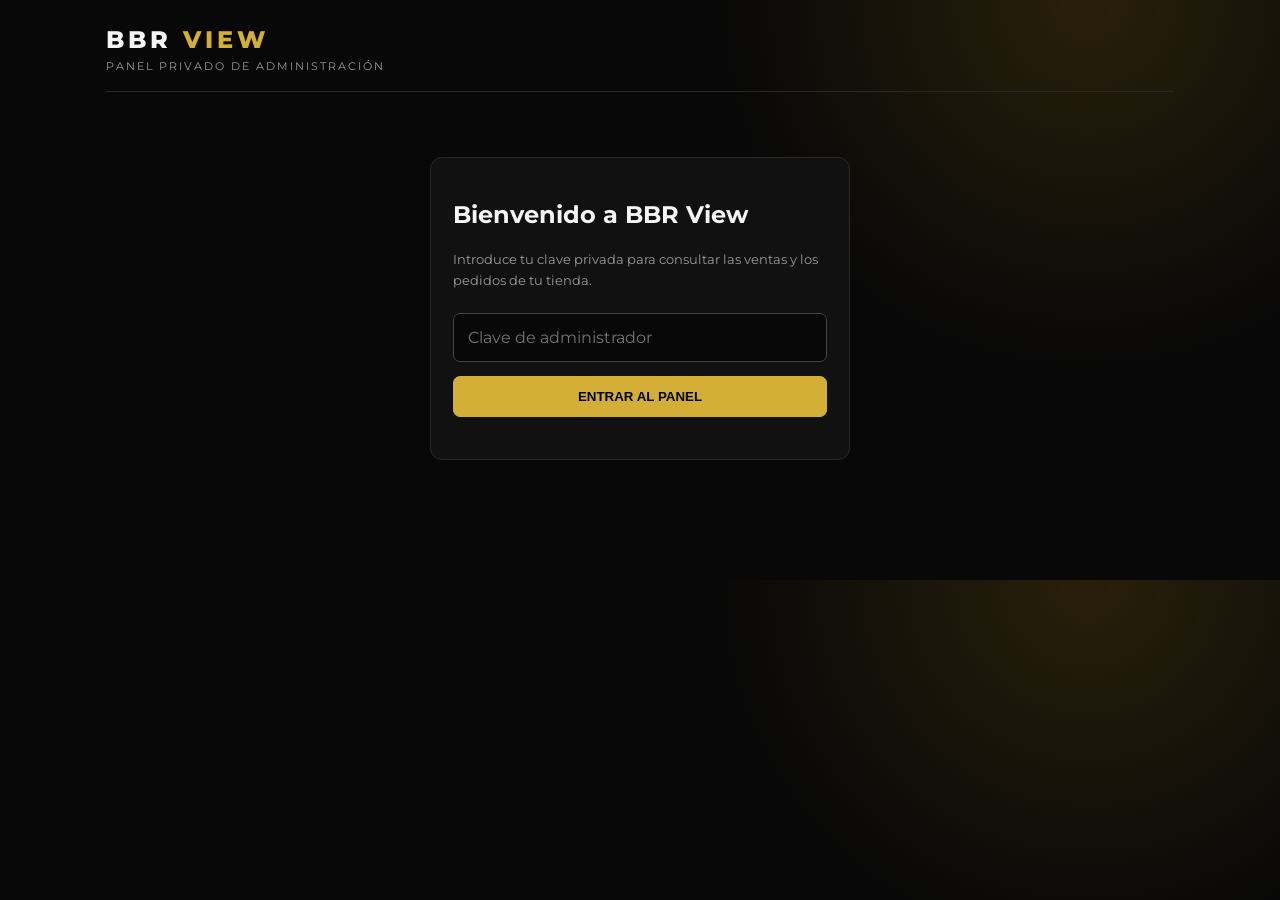
==== admin.html @ a51aa152 "Create private BBR View admin dashboard" ====
<!doctype html><html lang="es"><head><meta charset="utf-8"><meta name="viewport" content="width=device-width,initial-scale=1"><title>BBR View</title><meta name="robots" content="noindex,nofollow"><link href="https://fonts.googleapis.com/css2?family=Montserrat:wght@400;600;700;800&display=swap" rel="stylesheet"><style>
:root{--gold:#d4af37;--bg:#080808;--line:#292929;--muted:#999}*{box-sizing:border-box}body{margin:0;background:radial-gradient(circle at 85% 0%,#29200b,transparent 30%),var(--bg);color:#f5f5f5;font-family:Montserrat,Arial,sans-serif}.wrap{max-width:1100px;margin:auto;padding:25px 16px 55px}.top{display:flex;justify-content:space-between;align-items:center;border-bottom:1px solid var(--line);padding-bottom:18px}.brand{font-size:24px;font-weight:800;letter-spacing:4px}.brand span,.gold{color:var(--gold)}.tag,.muted{color:var(--muted);font-size:11px}.tag{letter-spacing:2px;margin-top:5px}button{background:var(--gold);border:1px solid var(--gold);border-radius:7px;padding:12px 16px;font-weight:800;cursor:pointer}.ghost{background:transparent;color:var(--gold)}h1{font-size:32px;margin:30px 0 7px}.login,.card,.table{background:#111;border:1px solid var(--line);border-radius:12px}.login{max-width:420px;margin:65px auto;padding:22px}.login p{color:var(--muted);font-size:13px;line-height:1.6}input{width:100%;padding:14px;background:#080808;color:white;border:1px solid #444;border-radius:7px;margin:10px 0 14px;font:inherit}.error{color:#ff8888;font-size:12px;min-height:20px}.grid{display:grid;grid-template-columns:repeat(4,1fr);gap:13px;margin:22px 0}.card{padding:18px}.label{font-size:10px;color:var(--muted);letter-spacing:1px}.value{font-size:clamp(22px,4vw,32px);font-weight:800;margin-top:12px}.head{display:flex;justify-content:space-between;align-items:center;margin:32px 0 14px}.head h2{font-size:18px}.table{overflow:auto}table{width:100%;min-width:650px;border-collapse:collapse}th,td{text-align:left;padding:13px;border-bottom:1px solid var(--line);font-size:12px}th{color:var(--gold);font-size:10px}.status{color:#63c78a;font-weight:700}#dash{display:none}.foot{text-align:center;color:#777;font-size:11px;margin-top:30px}@media(max-width:650px){.grid{grid-template-columns:repeat(2,1fr)}h1{font-size:27px}.card{padding:14px}.top button{font-size:10px}}
</style></head><body><main class="wrap"><header class="top"><div><div class="brand">BBR <span>VIEW</span></div><div class="tag">PANEL PRIVADO DE ADMINISTRACIÓN</div></div><button id="out" class="ghost" hidden>CERRAR SESIÓN</button></header>
<section id="login" class="login"><h2>Bienvenido a BBR View</h2><p>Introduce tu clave privada para consultar las ventas y los pedidos de tu tienda.</p><input id="pin" type="password" placeholder="Clave de administrador"><button id="enter" style="width:100%">ENTRAR AL PANEL</button><div id="err" class="error"></div></section>
<section id="dash"><h1>Resumen general</h1><p class="muted">Actividad de tu tienda BBR · Actualiza para consultar los últimos datos.</p><div class="grid"><div class="card"><div class="label">VENTAS GENERADAS</div><div id="revenue" class="value gold">—</div></div><div class="card"><div class="label">PEDIDOS REALIZADOS</div><div id="orders" class="value">—</div></div><div class="card"><div class="label">CLIENTES</div><div id="clients" class="value">—</div></div><div class="card"><div class="label">POR GESTIONAR</div><div id="pending" class="value">—</div></div></div><div class="head"><h2>Pedidos recientes</h2><button id="refresh" class="ghost">ACTUALIZAR</button></div><div class="table"><table><thead><tr><th>FECHA / CÓDIGO</th><th>CLIENTE</th><th>PRODUCTO</th><th>UNIDADES</th><th>TOTAL</th><th>ESTADO</th></tr></thead><tbody id="rows"></tbody></table></div><div class="foot">BBR · Soluciones inteligentes. Una vida mejor. 🇬🇶</div></section></main>
<script>
const API='https://script.google.com/macros/s/AKfycbzB5B_RkVLstaF6SQ74WMmVae53P4TRMBO4xQ9oB3JIGYcxeHhRrD5Bqc1YK6l3I5fLfQ/exec';const $=id=>document.getElementById(id);let pin='';const money=n=>Number(n||0).toLocaleString('es-ES')+' XAF';function safe(v){return String(v??'').replace(/[&<>"']/g,c=>({'&':'&amp;','<':'&lt;','>':'&gt;','"':'&quot;',"'":'&#39;'}[c]));}
async function load(){ $('err').textContent='';try{const r=await fetch(API+'?action=stats&pin='+encodeURIComponent(pin));const d=await r.json();if(!d.ok)throw Error(d.error||'No se pudieron cargar los datos.');$('login').hidden=true;$('dash').style.display='block';$('out').hidden=false;$('revenue').textContent=money(d.metrics.revenue);$('orders').textContent=d.metrics.orders;$('clients').textContent=d.metrics.clients;$('pending').textContent=d.metrics.pending;$('rows').innerHTML=d.recent.length?d.recent.map(o=>'<tr><td>'+safe(o.date)+'<br><small>'+safe(o.id)+'</small></td><td>'+safe(o.customer)+'</td><td>'+safe(o.products)+'</td><td>'+safe(o.quantity)+'</td><td class="gold">'+money(o.total)+'</td><td class="status">'+safe(o.status)+'</td></tr>').join(''):'<tr><td colspan="6">Todavía no hay pedidos registrados.</td></tr>';}catch(e){$('err').textContent=e.message;$('dash').style.display='none';$('login').hidden=false;}}
$('enter').onclick=()=>{pin=$('pin').value.trim();if(pin)load();else $('err').textContent='Escribe tu clave.'};$('pin').addEventListener('keydown',e=>{if(e.key==='Enter')$('enter').click()});$('refresh').onclick=load;$('out').onclick=()=>{pin='';$('pin').value='';$('dash').style.display='none';$('login').hidden=false;$('out').hidden=true;};
</script></body></html>
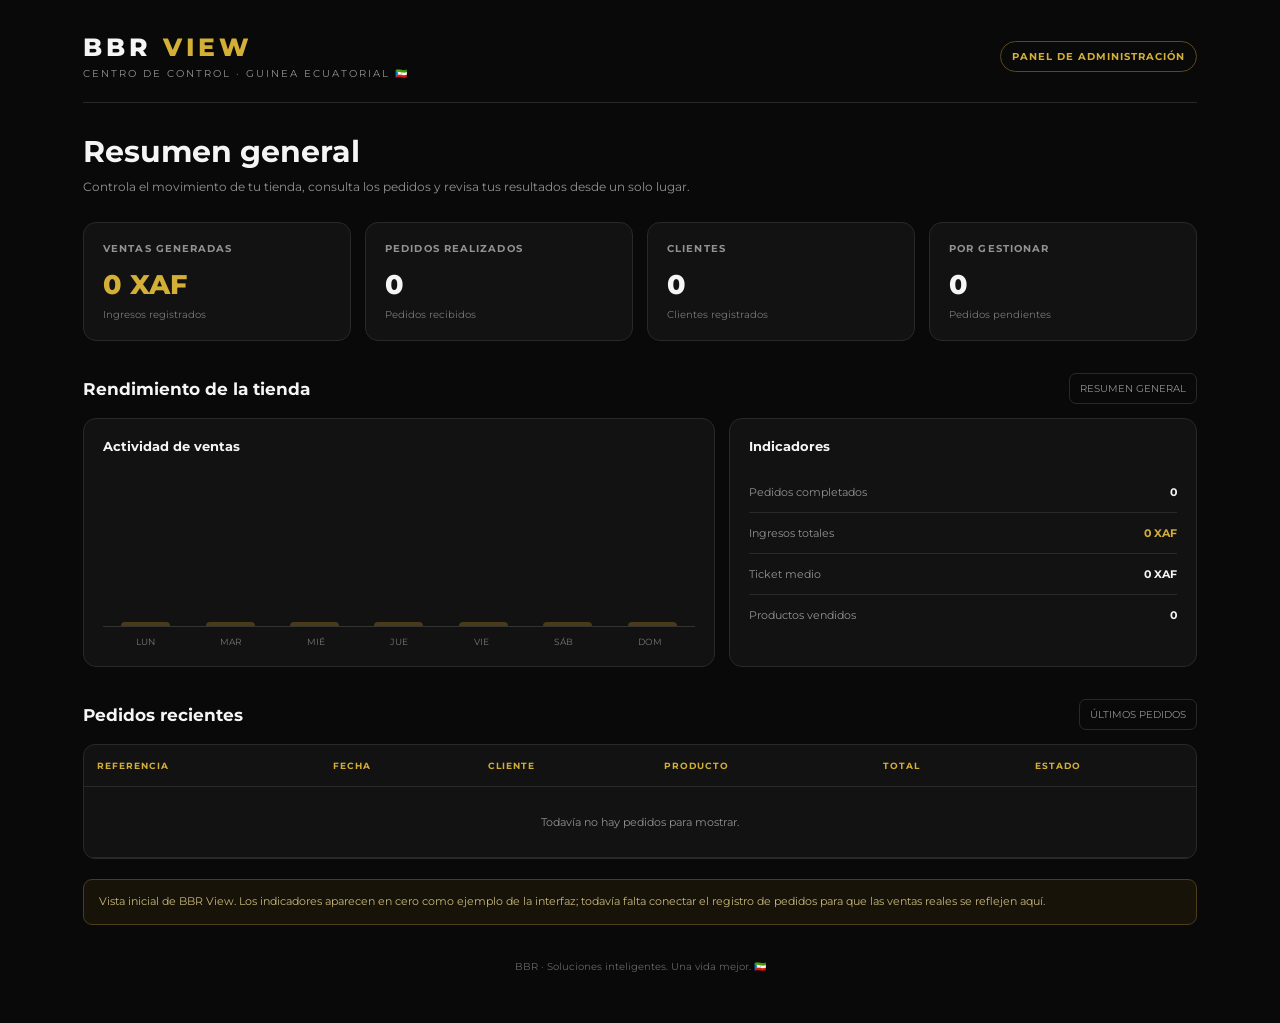
==== commit 86e54941: "Create standalone BBR View dashboard interface" ====
--- a/admin.html
+++ b/admin.html
@@ -1,10 +1,43 @@
-<!doctype html><html lang="es"><head><meta charset="utf-8"><meta name="viewport" content="width=device-width,initial-scale=1"><title>BBR View</title><meta name="robots" content="noindex,nofollow"><link href="https://fonts.googleapis.com/css2?family=Montserrat:wght@400;600;700;800&display=swap" rel="stylesheet"><style>
-:root{--gold:#d4af37;--bg:#080808;--line:#292929;--muted:#999}*{box-sizing:border-box}body{margin:0;background:radial-gradient(circle at 85% 0%,#29200b,transparent 30%),var(--bg);color:#f5f5f5;font-family:Montserrat,Arial,sans-serif}.wrap{max-width:1100px;margin:auto;padding:25px 16px 55px}.top{display:flex;justify-content:space-between;align-items:center;border-bottom:1px solid var(--line);padding-bottom:18px}.brand{font-size:24px;font-weight:800;letter-spacing:4px}.brand span,.gold{color:var(--gold)}.tag,.muted{color:var(--muted);font-size:11px}.tag{letter-spacing:2px;margin-top:5px}button{background:var(--gold);border:1px solid var(--gold);border-radius:7px;padding:12px 16px;font-weight:800;cursor:pointer}.ghost{background:transparent;color:var(--gold)}h1{font-size:32px;margin:30px 0 7px}.login,.card,.table{background:#111;border:1px solid var(--line);border-radius:12px}.login{max-width:420px;margin:65px auto;padding:22px}.login p{color:var(--muted);font-size:13px;line-height:1.6}input{width:100%;padding:14px;background:#080808;color:white;border:1px solid #444;border-radius:7px;margin:10px 0 14px;font:inherit}.error{color:#ff8888;font-size:12px;min-height:20px}.grid{display:grid;grid-template-columns:repeat(4,1fr);gap:13px;margin:22px 0}.card{padding:18px}.label{font-size:10px;color:var(--muted);letter-spacing:1px}.value{font-size:clamp(22px,4vw,32px);font-weight:800;margin-top:12px}.head{display:flex;justify-content:space-between;align-items:center;margin:32px 0 14px}.head h2{font-size:18px}.table{overflow:auto}table{width:100%;min-width:650px;border-collapse:collapse}th,td{text-align:left;padding:13px;border-bottom:1px solid var(--line);font-size:12px}th{color:var(--gold);font-size:10px}.status{color:#63c78a;font-weight:700}#dash{display:none}.foot{text-align:center;color:#777;font-size:11px;margin-top:30px}@media(max-width:650px){.grid{grid-template-columns:repeat(2,1fr)}h1{font-size:27px}.card{padding:14px}.top button{font-size:10px}}
-</style></head><body><main class="wrap"><header class="top"><div><div class="brand">BBR <span>VIEW</span></div><div class="tag">PANEL PRIVADO DE ADMINISTRACIÓN</div></div><button id="out" class="ghost" hidden>CERRAR SESIÓN</button></header>
-<section id="login" class="login"><h2>Bienvenido a BBR View</h2><p>Introduce tu clave privada para consultar las ventas y los pedidos de tu tienda.</p><input id="pin" type="password" placeholder="Clave de administrador"><button id="enter" style="width:100%">ENTRAR AL PANEL</button><div id="err" class="error"></div></section>
-<section id="dash"><h1>Resumen general</h1><p class="muted">Actividad de tu tienda BBR · Actualiza para consultar los últimos datos.</p><div class="grid"><div class="card"><div class="label">VENTAS GENERADAS</div><div id="revenue" class="value gold">—</div></div><div class="card"><div class="label">PEDIDOS REALIZADOS</div><div id="orders" class="value">—</div></div><div class="card"><div class="label">CLIENTES</div><div id="clients" class="value">—</div></div><div class="card"><div class="label">POR GESTIONAR</div><div id="pending" class="value">—</div></div></div><div class="head"><h2>Pedidos recientes</h2><button id="refresh" class="ghost">ACTUALIZAR</button></div><div class="table"><table><thead><tr><th>FECHA / CÓDIGO</th><th>CLIENTE</th><th>PRODUCTO</th><th>UNIDADES</th><th>TOTAL</th><th>ESTADO</th></tr></thead><tbody id="rows"></tbody></table></div><div class="foot">BBR · Soluciones inteligentes. Una vida mejor. 🇬🇶</div></section></main>
-<script>
-const API='https://script.google.com/macros/s/AKfycbzB5B_RkVLstaF6SQ74WMmVae53P4TRMBO4xQ9oB3JIGYcxeHhRrD5Bqc1YK6l3I5fLfQ/exec';const $=id=>document.getElementById(id);let pin='';const money=n=>Number(n||0).toLocaleString('es-ES')+' XAF';function safe(v){return String(v??'').replace(/[&<>"']/g,c=>({'&':'&amp;','<':'&lt;','>':'&gt;','"':'&quot;',"'":'&#39;'}[c]));}
-async function load(){ $('err').textContent='';try{const r=await fetch(API+'?action=stats&pin='+encodeURIComponent(pin));const d=await r.json();if(!d.ok)throw Error(d.error||'No se pudieron cargar los datos.');$('login').hidden=true;$('dash').style.display='block';$('out').hidden=false;$('revenue').textContent=money(d.metrics.revenue);$('orders').textContent=d.metrics.orders;$('clients').textContent=d.metrics.clients;$('pending').textContent=d.metrics.pending;$('rows').innerHTML=d.recent.length?d.recent.map(o=>'<tr><td>'+safe(o.date)+'<br><small>'+safe(o.id)+'</small></td><td>'+safe(o.customer)+'</td><td>'+safe(o.products)+'</td><td>'+safe(o.quantity)+'</td><td class="gold">'+money(o.total)+'</td><td class="status">'+safe(o.status)+'</td></tr>').join(''):'<tr><td colspan="6">Todavía no hay pedidos registrados.</td></tr>';}catch(e){$('err').textContent=e.message;$('dash').style.display='none';$('login').hidden=false;}}
-$('enter').onclick=()=>{pin=$('pin').value.trim();if(pin)load();else $('err').textContent='Escribe tu clave.'};$('pin').addEventListener('keydown',e=>{if(e.key==='Enter')$('enter').click()});$('refresh').onclick=load;$('out').onclick=()=>{pin='';$('pin').value='';$('dash').style.display='none';$('login').hidden=false;$('out').hidden=true;};
-</script></body></html>+<!doctype html>
+<html lang="es">
+<head>
+<meta charset="utf-8"><meta name="viewport" content="width=device-width,initial-scale=1">
+<title>BBR View | Panel de control</title><meta name="robots" content="noindex,nofollow">
+<link href="https://fonts.googleapis.com/css2?family=Montserrat:wght@400;500;600;700;800&display=swap" rel="stylesheet">
+<style>
+:root{--gold:#d4af37;--bg:#090909;--panel:#121212;--line:#292929;--muted:#929292;--white:#f5f5f5}
+*{box-sizing:border-box}body{margin:0;background:var(--bg);color:var(--white);font-family:Montserrat,Arial,sans-serif}
+.wrap{max-width:1150px;margin:auto;padding:24px 18px 50px}.top{display:flex;align-items:center;justify-content:space-between;padding:8px 0 22px;border-bottom:1px solid var(--line)}
+.logo{font-size:25px;font-weight:800;letter-spacing:4px}.logo span,.gold{color:var(--gold)}.sub{font-size:10px;color:var(--muted);letter-spacing:2px;margin-top:5px}
+.badge{border:1px solid #59491b;color:var(--gold);padding:8px 11px;border-radius:30px;font-size:10px;font-weight:700;letter-spacing:1px}
+h1{font-size:30px;margin:30px 0 7px}.intro{font-size:12px;color:var(--muted);line-height:1.7;margin:0}
+.grid{display:grid;grid-template-columns:repeat(4,1fr);gap:14px;margin:25px 0}.card,.panel{background:var(--panel);border:1px solid var(--line);border-radius:13px}
+.card{padding:19px}.label{font-size:10px;color:var(--muted);letter-spacing:1.1px;font-weight:700}.number{font-size:27px;font-weight:800;margin:13px 0 7px}.hint{font-size:10px;color:#777}
+.section{display:flex;align-items:center;justify-content:space-between;margin:32px 0 14px}.section h2{font-size:17px;margin:0}.period{font-size:10px;color:var(--muted);border:1px solid var(--line);padding:8px 10px;border-radius:7px}
+.content{display:grid;grid-template-columns:1.35fr 1fr;gap:14px}.panel{padding:19px}.panel h3{font-size:13px;margin:0 0 18px}
+.chart{height:155px;display:flex;align-items:end;gap:9px;border-bottom:1px solid #333;padding:0 5px}.barwrap{flex:1;height:100%;display:flex;align-items:end;justify-content:center}.bar{width:65%;height:4px;background:#493b18;border-radius:5px 5px 0 0}.days{display:flex;justify-content:space-around;color:#777;font-size:9px;margin-top:9px}
+.metricline{display:flex;justify-content:space-between;padding:13px 0;border-bottom:1px solid var(--line);font-size:11px}.metricline:last-child{border:0}.metricline span:first-child{color:var(--muted)}
+.tablebox{overflow:auto;border:1px solid var(--line);border-radius:12px;background:var(--panel)}table{width:100%;border-collapse:collapse;min-width:600px}th,td{text-align:left;padding:15px 13px;border-bottom:1px solid var(--line);font-size:11px}th{color:var(--gold);font-size:9px;letter-spacing:1px}td{color:#ddd}.empty{text-align:center;color:var(--muted);padding:28px}
+.notice{margin-top:20px;padding:13px 15px;border:1px solid #4b3d1b;background:#171309;border-radius:9px;color:#c9b77c;font-size:11px;line-height:1.6}
+footer{text-align:center;color:#666;font-size:10px;margin-top:35px}
+@media(max-width:700px){.grid{grid-template-columns:repeat(2,1fr);gap:10px}.card{padding:14px}.number{font-size:22px}h1{font-size:25px}.content{grid-template-columns:1fr}.badge{font-size:8px}.wrap{padding:18px 13px 35px}}
+</style></head>
+<body><main class="wrap">
+<header class="top"><div><div class="logo">BBR <span>VIEW</span></div><div class="sub">CENTRO DE CONTROL · GUINEA ECUATORIAL 🇬🇶</div></div><div class="badge">PANEL DE ADMINISTRACIÓN</div></header>
+<h1>Resumen general</h1><p class="intro">Controla el movimiento de tu tienda, consulta los pedidos y revisa tus resultados desde un solo lugar.</p>
+<section class="grid">
+<div class="card"><div class="label">VENTAS GENERADAS</div><div class="number gold">0 XAF</div><div class="hint">Ingresos registrados</div></div>
+<div class="card"><div class="label">PEDIDOS REALIZADOS</div><div class="number">0</div><div class="hint">Pedidos recibidos</div></div>
+<div class="card"><div class="label">CLIENTES</div><div class="number">0</div><div class="hint">Clientes registrados</div></div>
+<div class="card"><div class="label">POR GESTIONAR</div><div class="number">0</div><div class="hint">Pedidos pendientes</div></div>
+</section>
+<div class="section"><h2>Rendimiento de la tienda</h2><div class="period">RESUMEN GENERAL</div></div>
+<section class="content">
+<div class="panel"><h3>Actividad de ventas</h3><div class="chart"><div class="barwrap"><div class="bar"></div></div><div class="barwrap"><div class="bar"></div></div><div class="barwrap"><div class="bar"></div></div><div class="barwrap"><div class="bar"></div></div><div class="barwrap"><div class="bar"></div></div><div class="barwrap"><div class="bar"></div></div><div class="barwrap"><div class="bar"></div></div></div><div class="days"><span>LUN</span><span>MAR</span><span>MIÉ</span><span>JUE</span><span>VIE</span><span>SÁB</span><span>DOM</span></div></div>
+<div class="panel"><h3>Indicadores</h3><div class="metricline"><span>Pedidos completados</span><strong>0</strong></div><div class="metricline"><span>Ingresos totales</span><strong class="gold">0 XAF</strong></div><div class="metricline"><span>Ticket medio</span><strong>0 XAF</strong></div><div class="metricline"><span>Productos vendidos</span><strong>0</strong></div></div>
+</section>
+<div class="section"><h2>Pedidos recientes</h2><div class="period">ÚLTIMOS PEDIDOS</div></div>
+<div class="tablebox"><table><thead><tr><th>REFERENCIA</th><th>FECHA</th><th>CLIENTE</th><th>PRODUCTO</th><th>TOTAL</th><th>ESTADO</th></tr></thead><tbody><tr><td colspan="6" class="empty">Todavía no hay pedidos para mostrar.</td></tr></tbody></table></div>
+<div class="notice">Vista inicial de BBR View. Los indicadores aparecen en cero como ejemplo de la interfaz; todavía falta conectar el registro de pedidos para que las ventas reales se reflejen aquí.</div>
+<footer>BBR · Soluciones inteligentes. Una vida mejor. 🇬🇶</footer>
+</main></body></html>
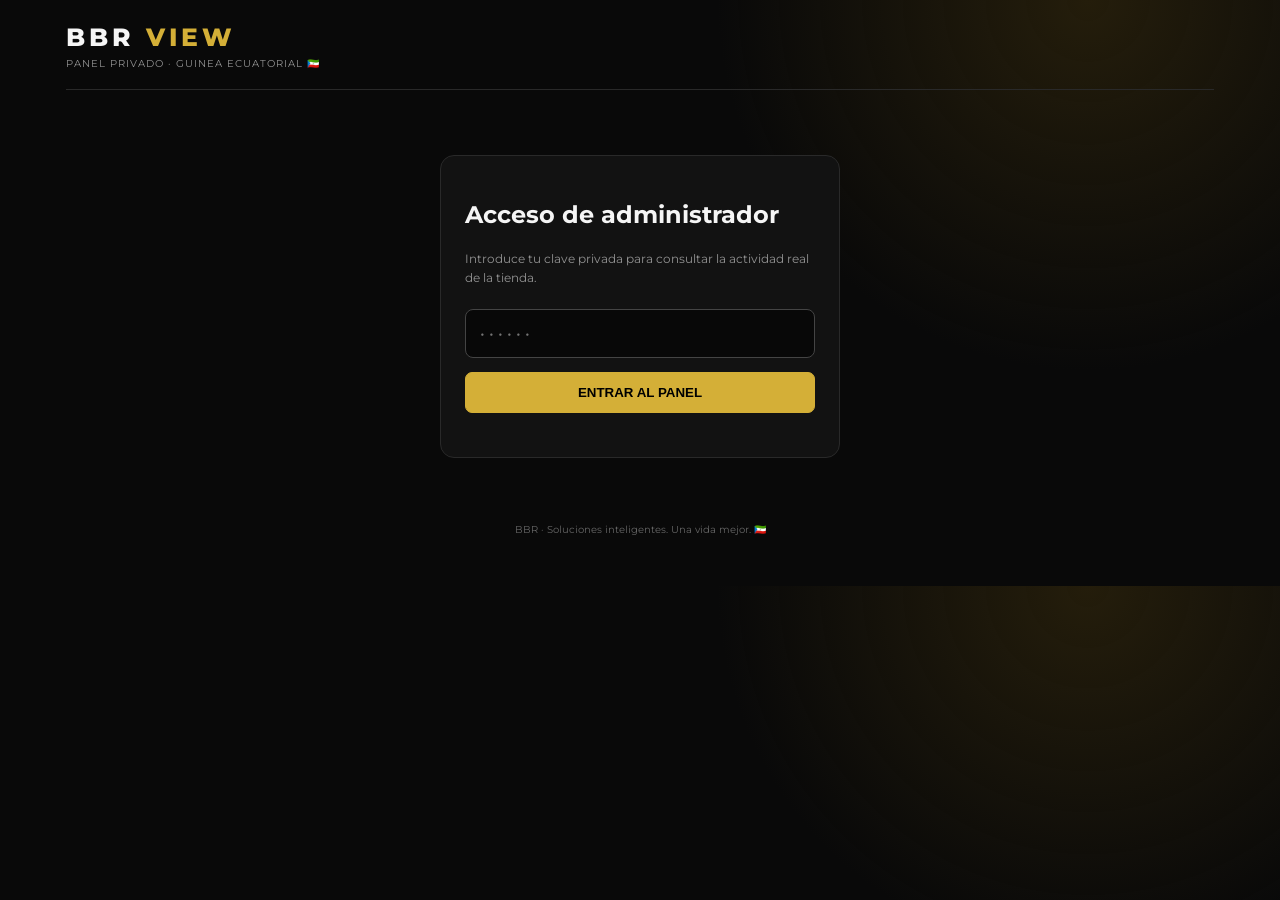
==== commit b23c5a7d: "Build live BBR View analytics dashboard" ====
--- a/admin.html
+++ b/admin.html
@@ -1,43 +1,61 @@
 <!doctype html>
-<html lang="es">
-<head>
-<meta charset="utf-8"><meta name="viewport" content="width=device-width,initial-scale=1">
-<title>BBR View | Panel de control</title><meta name="robots" content="noindex,nofollow">
-<link href="https://fonts.googleapis.com/css2?family=Montserrat:wght@400;500;600;700;800&display=swap" rel="stylesheet">
+<html lang="es"><head><meta charset="utf-8"><meta name="viewport" content="width=device-width,initial-scale=1"><title>BBR View | Panel privado</title><meta name="robots" content="noindex,nofollow"><link href="https://fonts.googleapis.com/css2?family=Montserrat:wght@400;500;600;700;800&display=swap" rel="stylesheet">
 <style>
-:root{--gold:#d4af37;--bg:#090909;--panel:#121212;--line:#292929;--muted:#929292;--white:#f5f5f5}
-*{box-sizing:border-box}body{margin:0;background:var(--bg);color:var(--white);font-family:Montserrat,Arial,sans-serif}
-.wrap{max-width:1150px;margin:auto;padding:24px 18px 50px}.top{display:flex;align-items:center;justify-content:space-between;padding:8px 0 22px;border-bottom:1px solid var(--line)}
-.logo{font-size:25px;font-weight:800;letter-spacing:4px}.logo span,.gold{color:var(--gold)}.sub{font-size:10px;color:var(--muted);letter-spacing:2px;margin-top:5px}
-.badge{border:1px solid #59491b;color:var(--gold);padding:8px 11px;border-radius:30px;font-size:10px;font-weight:700;letter-spacing:1px}
-h1{font-size:30px;margin:30px 0 7px}.intro{font-size:12px;color:var(--muted);line-height:1.7;margin:0}
-.grid{display:grid;grid-template-columns:repeat(4,1fr);gap:14px;margin:25px 0}.card,.panel{background:var(--panel);border:1px solid var(--line);border-radius:13px}
-.card{padding:19px}.label{font-size:10px;color:var(--muted);letter-spacing:1.1px;font-weight:700}.number{font-size:27px;font-weight:800;margin:13px 0 7px}.hint{font-size:10px;color:#777}
-.section{display:flex;align-items:center;justify-content:space-between;margin:32px 0 14px}.section h2{font-size:17px;margin:0}.period{font-size:10px;color:var(--muted);border:1px solid var(--line);padding:8px 10px;border-radius:7px}
-.content{display:grid;grid-template-columns:1.35fr 1fr;gap:14px}.panel{padding:19px}.panel h3{font-size:13px;margin:0 0 18px}
-.chart{height:155px;display:flex;align-items:end;gap:9px;border-bottom:1px solid #333;padding:0 5px}.barwrap{flex:1;height:100%;display:flex;align-items:end;justify-content:center}.bar{width:65%;height:4px;background:#493b18;border-radius:5px 5px 0 0}.days{display:flex;justify-content:space-around;color:#777;font-size:9px;margin-top:9px}
-.metricline{display:flex;justify-content:space-between;padding:13px 0;border-bottom:1px solid var(--line);font-size:11px}.metricline:last-child{border:0}.metricline span:first-child{color:var(--muted)}
-.tablebox{overflow:auto;border:1px solid var(--line);border-radius:12px;background:var(--panel)}table{width:100%;border-collapse:collapse;min-width:600px}th,td{text-align:left;padding:15px 13px;border-bottom:1px solid var(--line);font-size:11px}th{color:var(--gold);font-size:9px;letter-spacing:1px}td{color:#ddd}.empty{text-align:center;color:var(--muted);padding:28px}
-.notice{margin-top:20px;padding:13px 15px;border:1px solid #4b3d1b;background:#171309;border-radius:9px;color:#c9b77c;font-size:11px;line-height:1.6}
-footer{text-align:center;color:#666;font-size:10px;margin-top:35px}
-@media(max-width:700px){.grid{grid-template-columns:repeat(2,1fr);gap:10px}.card{padding:14px}.number{font-size:22px}h1{font-size:25px}.content{grid-template-columns:1fr}.badge{font-size:8px}.wrap{padding:18px 13px 35px}}
-</style></head>
-<body><main class="wrap">
-<header class="top"><div><div class="logo">BBR <span>VIEW</span></div><div class="sub">CENTRO DE CONTROL · GUINEA ECUATORIAL 🇬🇶</div></div><div class="badge">PANEL DE ADMINISTRACIÓN</div></header>
-<h1>Resumen general</h1><p class="intro">Controla el movimiento de tu tienda, consulta los pedidos y revisa tus resultados desde un solo lugar.</p>
-<section class="grid">
-<div class="card"><div class="label">VENTAS GENERADAS</div><div class="number gold">0 XAF</div><div class="hint">Ingresos registrados</div></div>
-<div class="card"><div class="label">PEDIDOS REALIZADOS</div><div class="number">0</div><div class="hint">Pedidos recibidos</div></div>
-<div class="card"><div class="label">CLIENTES</div><div class="number">0</div><div class="hint">Clientes registrados</div></div>
-<div class="card"><div class="label">POR GESTIONAR</div><div class="number">0</div><div class="hint">Pedidos pendientes</div></div>
-</section>
-<div class="section"><h2>Rendimiento de la tienda</h2><div class="period">RESUMEN GENERAL</div></div>
-<section class="content">
-<div class="panel"><h3>Actividad de ventas</h3><div class="chart"><div class="barwrap"><div class="bar"></div></div><div class="barwrap"><div class="bar"></div></div><div class="barwrap"><div class="bar"></div></div><div class="barwrap"><div class="bar"></div></div><div class="barwrap"><div class="bar"></div></div><div class="barwrap"><div class="bar"></div></div><div class="barwrap"><div class="bar"></div></div></div><div class="days"><span>LUN</span><span>MAR</span><span>MIÉ</span><span>JUE</span><span>VIE</span><span>SÁB</span><span>DOM</span></div></div>
-<div class="panel"><h3>Indicadores</h3><div class="metricline"><span>Pedidos completados</span><strong>0</strong></div><div class="metricline"><span>Ingresos totales</span><strong class="gold">0 XAF</strong></div><div class="metricline"><span>Ticket medio</span><strong>0 XAF</strong></div><div class="metricline"><span>Productos vendidos</span><strong>0</strong></div></div>
-</section>
-<div class="section"><h2>Pedidos recientes</h2><div class="period">ÚLTIMOS PEDIDOS</div></div>
-<div class="tablebox"><table><thead><tr><th>REFERENCIA</th><th>FECHA</th><th>CLIENTE</th><th>PRODUCTO</th><th>TOTAL</th><th>ESTADO</th></tr></thead><tbody><tr><td colspan="6" class="empty">Todavía no hay pedidos para mostrar.</td></tr></tbody></table></div>
-<div class="notice">Vista inicial de BBR View. Los indicadores aparecen en cero como ejemplo de la interfaz; todavía falta conectar el registro de pedidos para que las ventas reales se reflejen aquí.</div>
-<footer>BBR · Soluciones inteligentes. Una vida mejor. 🇬🇶</footer>
-</main></body></html>+:root{--gold:#d4af37;--bg:#090909;--panel:#121212;--line:#292929;--muted:#929292;--white:#f5f5f5}*{box-sizing:border-box}body{margin:0;background:radial-gradient(circle at 85% 0%,#241d0b,transparent 30%),var(--bg);color:var(--white);font-family:Montserrat,Arial,sans-serif}.wrap{max-width:1180px;margin:auto;padding:22px 16px 50px}.top{display:flex;justify-content:space-between;align-items:center;border-bottom:1px solid var(--line);padding-bottom:19px}.logo{font-size:25px;font-weight:800;letter-spacing:4px}.gold,.logo span{color:var(--gold)}.sub,.muted{color:var(--muted);font-size:10px;letter-spacing:1px;margin-top:5px}.badge{border:1px solid #5b4a1d;color:var(--gold);padding:8px 10px;border-radius:30px;font-size:9px;font-weight:700}.login{max-width:400px;margin:65px auto;background:var(--panel);border:1px solid var(--line);border-radius:14px;padding:24px}.login p{color:var(--muted);font-size:12px;line-height:1.6}input{width:100%;padding:14px;background:#080808;color:white;border:1px solid #444;border-radius:8px;margin:10px 0 14px;font:inherit;letter-spacing:4px}button{background:var(--gold);border:1px solid var(--gold);border-radius:7px;padding:12px 15px;font-weight:800;cursor:pointer}.ghost{background:transparent;color:var(--gold)}.error{color:#ff9999;font-size:11px;min-height:20px}#dashboard{display:none}h1{font-size:28px;margin:28px 0 5px}.intro{font-size:11px;color:var(--muted);line-height:1.6}.grid{display:grid;grid-template-columns:repeat(4,1fr);gap:12px;margin:22px 0}.card,.panel{background:var(--panel);border:1px solid var(--line);border-radius:12px}.card{padding:16px}.label{font-size:9px;color:var(--muted);letter-spacing:1px;font-weight:700}.value{font-size:24px;font-weight:800;margin:11px 0 5px}.hint{font-size:9px;color:#777}.section{display:flex;justify-content:space-between;align-items:center;margin:30px 0 13px}.section h2{font-size:16px;margin:0}.content{display:grid;grid-template-columns:1fr 1fr;gap:12px}.panel{padding:17px}.panel h3{font-size:12px;margin:0 0 14px}.line{display:flex;justify-content:space-between;padding:11px 0;border-bottom:1px solid var(--line);font-size:10px;gap:10px}.line:last-child{border:0}.line span{color:var(--muted)}.tablebox{overflow:auto;border:1px solid var(--line);border-radius:12px;background:var(--panel)}table{width:100%;border-collapse:collapse;min-width:700px}th,td{text-align:left;padding:13px;border-bottom:1px solid var(--line);font-size:10px}th{color:var(--gold);font-size:9px}td{color:#ddd}.empty{text-align:center;color:var(--muted);padding:25px}.notice{margin-top:17px;padding:12px;border:1px solid #4b3d1b;background:#171309;border-radius:9px;color:#c9b77c;font-size:10px;line-height:1.6}footer{text-align:center;color:#666;font-size:10px;margin-top:30px}@media(max-width:700px){.grid{grid-template-columns:repeat(2,1fr);gap:9px}.card{padding:13px}.value{font-size:20px}.content{grid-template-columns:1fr}h1{font-size:24px}.badge{font-size:8px}}
+</style></head><body><main class="wrap">
+<header class="top"><div><div class="logo">BBR <span>VIEW</span></div><div class="sub">PANEL PRIVADO · GUINEA ECUATORIAL 🇬🇶</div></div><button id="logout" class="ghost" hidden>CERRAR SESIÓN</button></header>
+<section id="login" class="login"><h2>Acceso de administrador</h2><p>Introduce tu clave privada para consultar la actividad real de la tienda.</p><input id="pin" type="password" inputmode="numeric" maxlength="6" placeholder="••••••"><button id="enter" style="width:100%">ENTRAR AL PANEL</button><div id="error" class="error"></div></section>
+<section id="dashboard"><h1>Resumen de BBR</h1><p class="intro">Datos de pedidos y visitas registrados por la tienda. Actualización manual con el botón de recarga.</p>
+<div class="grid">
+<div class="card"><div class="label">VALOR DE PEDIDOS</div><div id="sales" class="value gold">—</div><div class="hint">Ventas solicitadas · XAF</div></div>
+<div class="card"><div class="label">PEDIDOS</div><div id="orders" class="value">—</div><div class="hint">Pedidos recibidos</div></div>
+<div class="card"><div class="label">CLIENTES</div><div id="clients" class="value">—</div><div class="hint">Clientes distintos</div></div>
+<div class="card"><div class="label">POR GESTIONAR</div><div id="pending" class="value">—</div><div class="hint">Pedidos no completados</div></div>
+<div class="card"><div class="label">VISITANTES HOY</div><div id="visitors" class="value">—</div><div class="hint">Navegadores únicos hoy</div></div>
+<div class="card"><div class="label">VISITAS HOY</div><div id="views" class="value">—</div><div class="hint">Páginas abiertas hoy</div></div>
+<div class="card"><div class="label">VISITANTES TOTALES</div><div id="allvisitors" class="value">—</div><div class="hint">Navegadores distintos registrados</div></div>
+<div class="card"><div class="label">VISTAS DE PRODUCTOS</div><div id="productviews" class="value">—</div><div class="hint">Aperturas de fichas de producto</div></div>
+</div>
+<div class="section"><h2>Actividad y resultados</h2><button id="refresh" class="ghost">↻ ACTUALIZAR</button></div>
+<div class="content"><div class="panel"><h3>Productos más vistos</h3><div id="topproducts"><div class="line">Sin datos todavía</div></div></div><div class="panel"><h3>Resumen de pedidos</h3><div class="line"><span>Pedidos completados</span><strong id="completed">—</strong></div><div class="line"><span>Unidades solicitadas</span><strong id="units">—</strong></div><div class="line"><span>Importe medio por pedido</span><strong id="average">—</strong></div><div class="line"><span>Importe total solicitado</span><strong class="gold" id="gross">—</strong></div></div></div>
+<div class="section"><h2>Transacciones / pedidos recientes</h2><span class="muted">ÚLTIMOS 50</span></div>
+<div class="tablebox"><table><thead><tr><th>CÓDIGO / FECHA</th><th>CLIENTE</th><th>CONTACTO</th><th>PRODUCTO</th><th>UNIDADES</th><th>IMPORTE</th><th>ESTADO</th></tr></thead><tbody id="recent"><tr><td colspan="7" class="empty">Cargando...</td></tr></tbody></table></div>
+<div class="notice"><b>Importante:</b> estos importes son el valor de los pedidos, no dinero cobrado ni beneficio neto. Como BBR cobra contra entrega, el ingreso real se confirma cuando recibes el pago. Para calcular beneficio neto hacen falta el coste de compra y los gastos de transporte de cada producto. Las visitas se cuentan de forma anónima mediante un identificador guardado en el navegador; no se muestran nombres ni datos personales de visitantes.</div>
+</section><footer>BBR · Soluciones inteligentes. Una vida mejor. 🇬🇶</footer></main>
+<script>
+const API='https://script.google.com/macros/s/AKfycbzB5B_RkVLstaF6SQ74WMmVae53P4TRMBO4xQ9oB3JIGYcxeHhRrD5Bqc1YK6l3I5fLfQ/exec';
+const $=id=>document.getElementById(id), money=n=>Number(n||0).toLocaleString('es-ES')+' XAF';
+let pin='',timer=null;
+function safe(v){return String(v??'').replace(/[&<>"']/g,c=>({'&':'&amp;','<':'&lt;','>':'&gt;','"':'&quot;',"'":'&#39;'}[c]));}
+function requestStats(){
+  return new Promise((resolve,reject)=>{
+    const callback='BBRStats_'+Date.now()+'_'+Math.floor(Math.random()*100000);
+    const script=document.createElement('script');let done=false;
+    const finish=(err,data)=>{if(done)return;done=true;clearTimeout(timer);delete window[callback];script.remove();err?reject(err):resolve(data);};
+    window[callback]=data=>finish(null,data);
+    script.onerror=()=>finish(new Error('No se pudo conectar con BBR. Comprueba la conexión y la implementación de Apps Script.'));
+    timer=setTimeout(()=>finish(new Error('La conexión tardó demasiado.')),18000);
+    script.src=API+'?action=stats&pin='+encodeURIComponent(pin)+'&callback='+callback+'&t='+Date.now();
+    document.body.appendChild(script);
+  });
+}
+async function load(){
+  $('error').textContent='';$('enter').disabled=true;
+  try{
+    const d=await requestStats();if(!d.ok)throw new Error(d.error||'No se pudieron cargar los datos.');
+    const m=d.metrics;
+    $('login').hidden=true;$('dashboard').style.display='block';$('logout').hidden=false;
+    $('sales').textContent=money(m.grossSales);$('gross').textContent=money(m.grossSales);
+    $('orders').textContent=m.orders;$('clients').textContent=m.clients;$('pending').textContent=m.pending;
+    $('visitors').textContent=m.visitorsToday;$('views').textContent=m.viewsToday;$('allvisitors').textContent=m.uniqueVisitors;$('productviews').textContent=m.productViews;
+    $('completed').textContent=m.completed;$('units').textContent=m.units;$('average').textContent=money(m.averageTicket);
+    $('topproducts').innerHTML=d.topProducts.length?d.topProducts.map(p=>'<div class="line"><span>'+safe(p.product)+'</span><strong>'+p.views+' vistas</strong></div>').join(''):'<div class="line"><span>Aún no hay vistas de productos registradas.</span></div>';
+    $('recent').innerHTML=d.recent.length?d.recent.map(o=>'<tr><td>'+safe(o.id)+'<br><span class="muted">'+safe(o.date)+'</span></td><td>'+safe(o.customer)+'</td><td>'+safe(o.phone)+'</td><td>'+safe(o.products)+'</td><td>'+safe(o.quantity)+'</td><td class="gold">'+money(o.total)+'</td><td>'+safe(o.status)+'</td></tr>').join(''):'<tr><td colspan="7" class="empty">Todavía no hay pedidos registrados.</td></tr>';
+  }catch(e){$('error').textContent=e.message;$('login').hidden=false;$('dashboard').style.display='none';}
+  finally{$('enter').disabled=false;}
+}
+$('enter').onclick=()=>{pin=$('pin').value.trim();if(/^\d{6}$/.test(pin))load();else $('error').textContent='Introduce una clave de 6 números.';};
+$('pin').addEventListener('keydown',e=>{if(e.key==='Enter')$('enter').click();});
+$('refresh').onclick=load;
+$('logout').onclick=()=>{pin='';$('pin').value='';$('dashboard').style.display='none';$('login').hidden=false;$('logout').hidden=true;};
+</script></body></html>
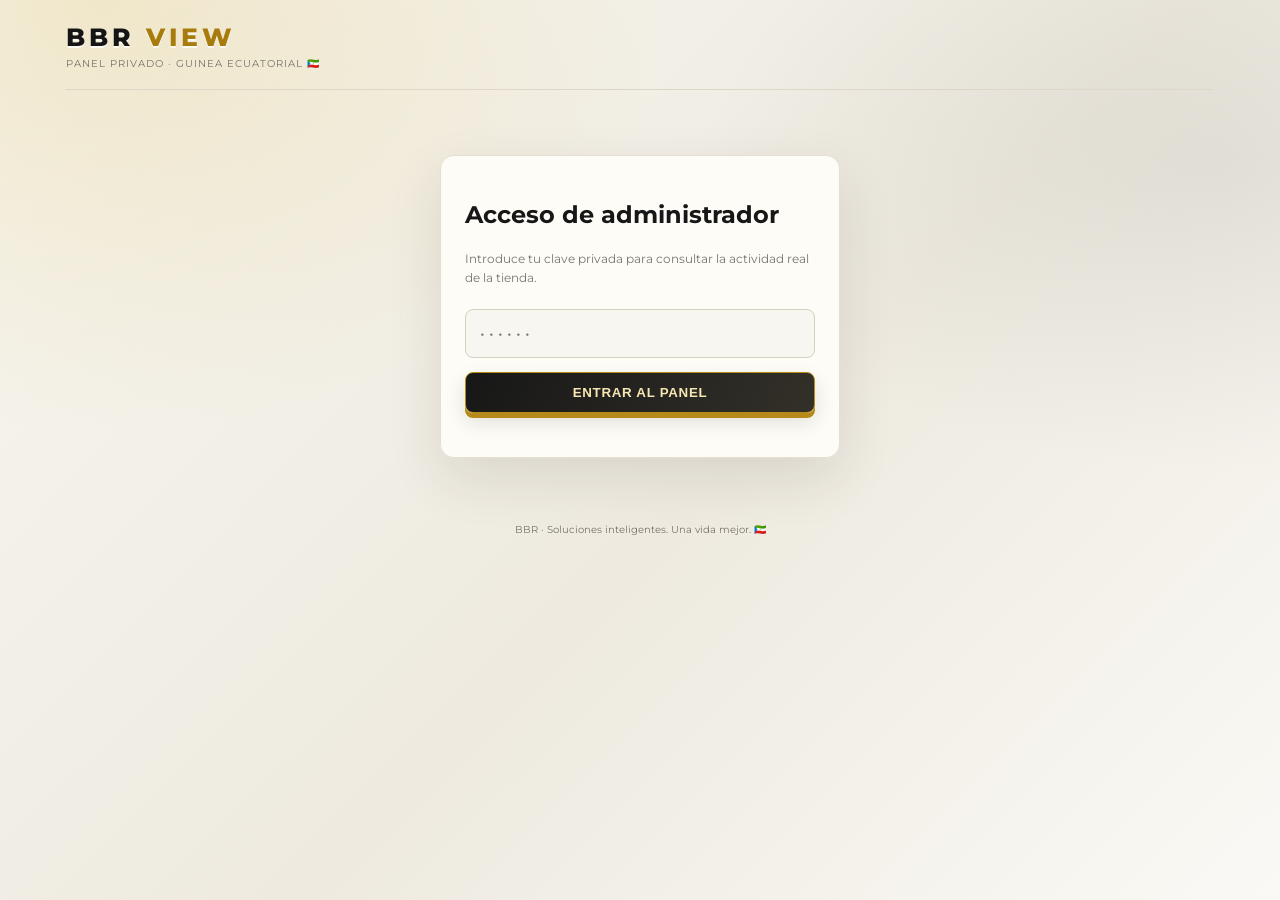
==== commit 315b3ee5: "Rediseñar BBR View con tema claro premium y animaciones interactivas" ====
--- a/admin.html
+++ b/admin.html
@@ -2,6 +2,53 @@
 <html lang="es"><head><meta charset="utf-8"><meta name="viewport" content="width=device-width,initial-scale=1"><title>BBR View | Panel privado</title><meta name="robots" content="noindex,nofollow"><link href="https://fonts.googleapis.com/css2?family=Montserrat:wght@400;500;600;700;800&display=swap" rel="stylesheet">
 <style>
 :root{--gold:#d4af37;--bg:#090909;--panel:#121212;--line:#292929;--muted:#929292;--white:#f5f5f5}*{box-sizing:border-box}body{margin:0;background:radial-gradient(circle at 85% 0%,#241d0b,transparent 30%),var(--bg);color:var(--white);font-family:Montserrat,Arial,sans-serif}.wrap{max-width:1180px;margin:auto;padding:22px 16px 50px}.top{display:flex;justify-content:space-between;align-items:center;border-bottom:1px solid var(--line);padding-bottom:19px}.logo{font-size:25px;font-weight:800;letter-spacing:4px}.gold,.logo span{color:var(--gold)}.sub,.muted{color:var(--muted);font-size:10px;letter-spacing:1px;margin-top:5px}.badge{border:1px solid #5b4a1d;color:var(--gold);padding:8px 10px;border-radius:30px;font-size:9px;font-weight:700}.login{max-width:400px;margin:65px auto;background:var(--panel);border:1px solid var(--line);border-radius:14px;padding:24px}.login p{color:var(--muted);font-size:12px;line-height:1.6}input{width:100%;padding:14px;background:#080808;color:white;border:1px solid #444;border-radius:8px;margin:10px 0 14px;font:inherit;letter-spacing:4px}button{background:var(--gold);border:1px solid var(--gold);border-radius:7px;padding:12px 15px;font-weight:800;cursor:pointer}.ghost{background:transparent;color:var(--gold)}.error{color:#ff9999;font-size:11px;min-height:20px}#dashboard{display:none}h1{font-size:28px;margin:28px 0 5px}.intro{font-size:11px;color:var(--muted);line-height:1.6}.grid{display:grid;grid-template-columns:repeat(4,1fr);gap:12px;margin:22px 0}.card,.panel{background:var(--panel);border:1px solid var(--line);border-radius:12px}.card{padding:16px}.label{font-size:9px;color:var(--muted);letter-spacing:1px;font-weight:700}.value{font-size:24px;font-weight:800;margin:11px 0 5px}.hint{font-size:9px;color:#777}.section{display:flex;justify-content:space-between;align-items:center;margin:30px 0 13px}.section h2{font-size:16px;margin:0}.content{display:grid;grid-template-columns:1fr 1fr;gap:12px}.panel{padding:17px}.panel h3{font-size:12px;margin:0 0 14px}.line{display:flex;justify-content:space-between;padding:11px 0;border-bottom:1px solid var(--line);font-size:10px;gap:10px}.line:last-child{border:0}.line span{color:var(--muted)}.tablebox{overflow:auto;border:1px solid var(--line);border-radius:12px;background:var(--panel)}table{width:100%;border-collapse:collapse;min-width:700px}th,td{text-align:left;padding:13px;border-bottom:1px solid var(--line);font-size:10px}th{color:var(--gold);font-size:9px}td{color:#ddd}.empty{text-align:center;color:var(--muted);padding:25px}.notice{margin-top:17px;padding:12px;border:1px solid #4b3d1b;background:#171309;border-radius:9px;color:#c9b77c;font-size:10px;line-height:1.6}footer{text-align:center;color:#666;font-size:10px;margin-top:30px}@media(max-width:700px){.grid{grid-template-columns:repeat(2,1fr);gap:9px}.card{padding:13px}.value{font-size:20px}.content{grid-template-columns:1fr}h1{font-size:24px}.badge{font-size:8px}}
+
+/* BBR VIEW — edición luminosa premium */
+:root{--gold:#b58a18;--bg:#f4f1e9;--panel:#fffefa;--line:#e5dfd1;--muted:#77766f;--white:#171717}
+body{background:radial-gradient(ellipse at 8% 0%,rgba(212,175,55,.20),transparent 34%),radial-gradient(ellipse at 95% 18%,rgba(23,23,23,.07),transparent 30%),linear-gradient(135deg,#f8f6f0,#eeeae0 55%,#faf9f5);color:#171717;background-attachment:fixed}
+.wrap{animation:bbrPageIn .8s cubic-bezier(.2,.75,.25,1) both}
+.top{border-bottom:1px solid #ded7c8}
+.logo{color:#151515;text-shadow:0 2px 0 rgba(255,255,255,.7)}
+.sub,.muted{color:#77736a}
+.login,.card,.panel,.tablebox{background:rgba(255,254,250,.88);border:1px solid #e5dfd1;box-shadow:0 8px 26px rgba(45,38,20,.055),inset 0 1px 0 rgba(255,255,255,.95);backdrop-filter:blur(12px)}
+.login{box-shadow:0 20px 55px rgba(45,38,20,.11)}
+.login h2,h1,.section h2,.panel h3{color:#171717}
+input{background:#f8f6f0;color:#171717;border:1px solid #d8cfbd;outline:none;transition:border-color .25s,box-shadow .25s,transform .25s}
+input:focus{border-color:#b58a18;box-shadow:0 0 0 4px rgba(181,138,24,.13);transform:translateY(-1px)}
+button{position:relative;overflow:hidden;background:linear-gradient(115deg,#171717,#35322a 55%,#171717);background-size:200% 100%;color:#f7e8b3;border:1px solid #b58a18;border-radius:8px;padding:12px 17px;letter-spacing:.7px;box-shadow:0 5px 0 #b58a18,0 9px 20px rgba(25,22,15,.13);transition:transform .25s cubic-bezier(.2,.8,.2,1),box-shadow .25s,background-position .4s,color .25s}
+button:hover{background-position:100% 0;transform:translateY(-3px);box-shadow:0 7px 0 #b58a18,0 14px 26px rgba(25,22,15,.17)}
+button:active{transform:translateY(2px) scale(.975);box-shadow:0 2px 0 #b58a18,0 4px 10px rgba(25,22,15,.12)}
+button:disabled{opacity:.55;cursor:wait;transform:none}
+button.ghost{background:rgba(255,254,250,.75);color:#171717;border:1px solid #c6a54c;box-shadow:0 4px 0 rgba(181,138,24,.28),0 8px 18px rgba(25,22,15,.06)}
+button.ghost:hover{background:#171717;color:#f7e8b3}
+.card,.panel{position:relative;overflow:hidden;transition:transform .35s cubic-bezier(.2,.8,.2,1),box-shadow .35s,border-color .35s;cursor:pointer;isolation:isolate}
+.card:before,.panel:before{content:"";position:absolute;inset:0;z-index:-1;opacity:0;background:linear-gradient(115deg,transparent 15%,rgba(212,175,55,.12) 48%,transparent 78%);transform:translateX(-110%);transition:transform .7s,opacity .35s}
+.card:hover,.panel:hover{transform:translateY(-5px);border-color:#c7a64b;box-shadow:0 17px 35px rgba(50,41,20,.11),0 0 0 1px rgba(181,138,24,.08)}
+.card:hover:before,.panel:hover:before{opacity:1;transform:translateX(110%)}
+.card:active,.panel:active{transform:scale(.975);box-shadow:0 4px 12px rgba(50,41,20,.12)}
+.card.is-tapped,.panel.is-tapped{animation:bbrTap .48s cubic-bezier(.2,.8,.2,1)}
+.label{color:#77736a}
+.value{color:#171717}
+.hint{color:#88847b}
+.line{border-bottom-color:#eee9df}
+.line span{color:#77736a}
+th{color:#9a7410;background:#f8f5ed}
+td{color:#34322d;border-bottom-color:#eee9df}
+tbody tr{transition:background .22s}
+tbody tr:hover{background:#f8f3e5}
+.empty{color:#77736a}
+.notice{border:1px solid #dfcf9d;background:linear-gradient(110deg,#fff9e8,#f8f2df);color:#6f5b25;box-shadow:0 6px 18px rgba(90,70,20,.05)}
+footer{color:#77736a}
+.gold,.logo span{color:#a77c0d}
+.badge{border-color:#c9ad60;color:#8d6810;background:#fffaf0}
+#dashboard{animation:bbrRise .65s cubic-bezier(.2,.75,.25,1) both}
+.grid .card:nth-child(2n){animation-delay:.06s}
+@keyframes bbrPageIn{from{opacity:0;transform:translateY(12px)}to{opacity:1;transform:translateY(0)}}
+@keyframes bbrRise{from{opacity:0;transform:translateY(18px)}to{opacity:1;transform:translateY(0)}}
+@keyframes bbrTap{0%{transform:scale(1)}38%{transform:scale(.965);box-shadow:0 0 0 5px rgba(181,138,24,.13)}72%{transform:scale(1.012)}100%{transform:scale(1)}}
+@media(max-width:700px){.card:hover,.panel:hover{transform:none}.card:active,.panel:active{transform:scale(.97)}}
+@media(prefers-reduced-motion:reduce){*,*:before,*:after{animation-duration:.01ms!important;animation-iteration-count:1!important;scroll-behavior:auto!important;transition-duration:.01ms!important}}
+
 </style></head><body><main class="wrap">
 <header class="top"><div><div class="logo">BBR <span>VIEW</span></div><div class="sub">PANEL PRIVADO · GUINEA ECUATORIAL 🇬🇶</div></div><button id="logout" class="ghost" hidden>CERRAR SESIÓN</button></header>
 <section id="login" class="login"><h2>Acceso de administrador</h2><p>Introduce tu clave privada para consultar la actividad real de la tienda.</p><input id="pin" type="password" inputmode="numeric" maxlength="6" placeholder="••••••"><button id="enter" style="width:100%">ENTRAR AL PANEL</button><div id="error" class="error"></div></section>
@@ -58,4 +105,15 @@
 $('pin').addEventListener('keydown',e=>{if(e.key==='Enter')$('enter').click();});
 $('refresh').onclick=load;
 $('logout').onclick=()=>{pin='';$('pin').value='';$('dashboard').style.display='none';$('login').hidden=false;$('logout').hidden=true;};
+
+// Respuesta táctil y animación breve al tocar tarjetas y paneles.
+document.querySelectorAll('.card,.panel').forEach(el=>{
+  el.addEventListener('pointerdown',()=>{
+    el.classList.remove('is-tapped');
+    void el.offsetWidth;
+    el.classList.add('is-tapped');
+    window.setTimeout(()=>el.classList.remove('is-tapped'),520);
+  },{passive:true});
+});
+
 </script></body></html>
